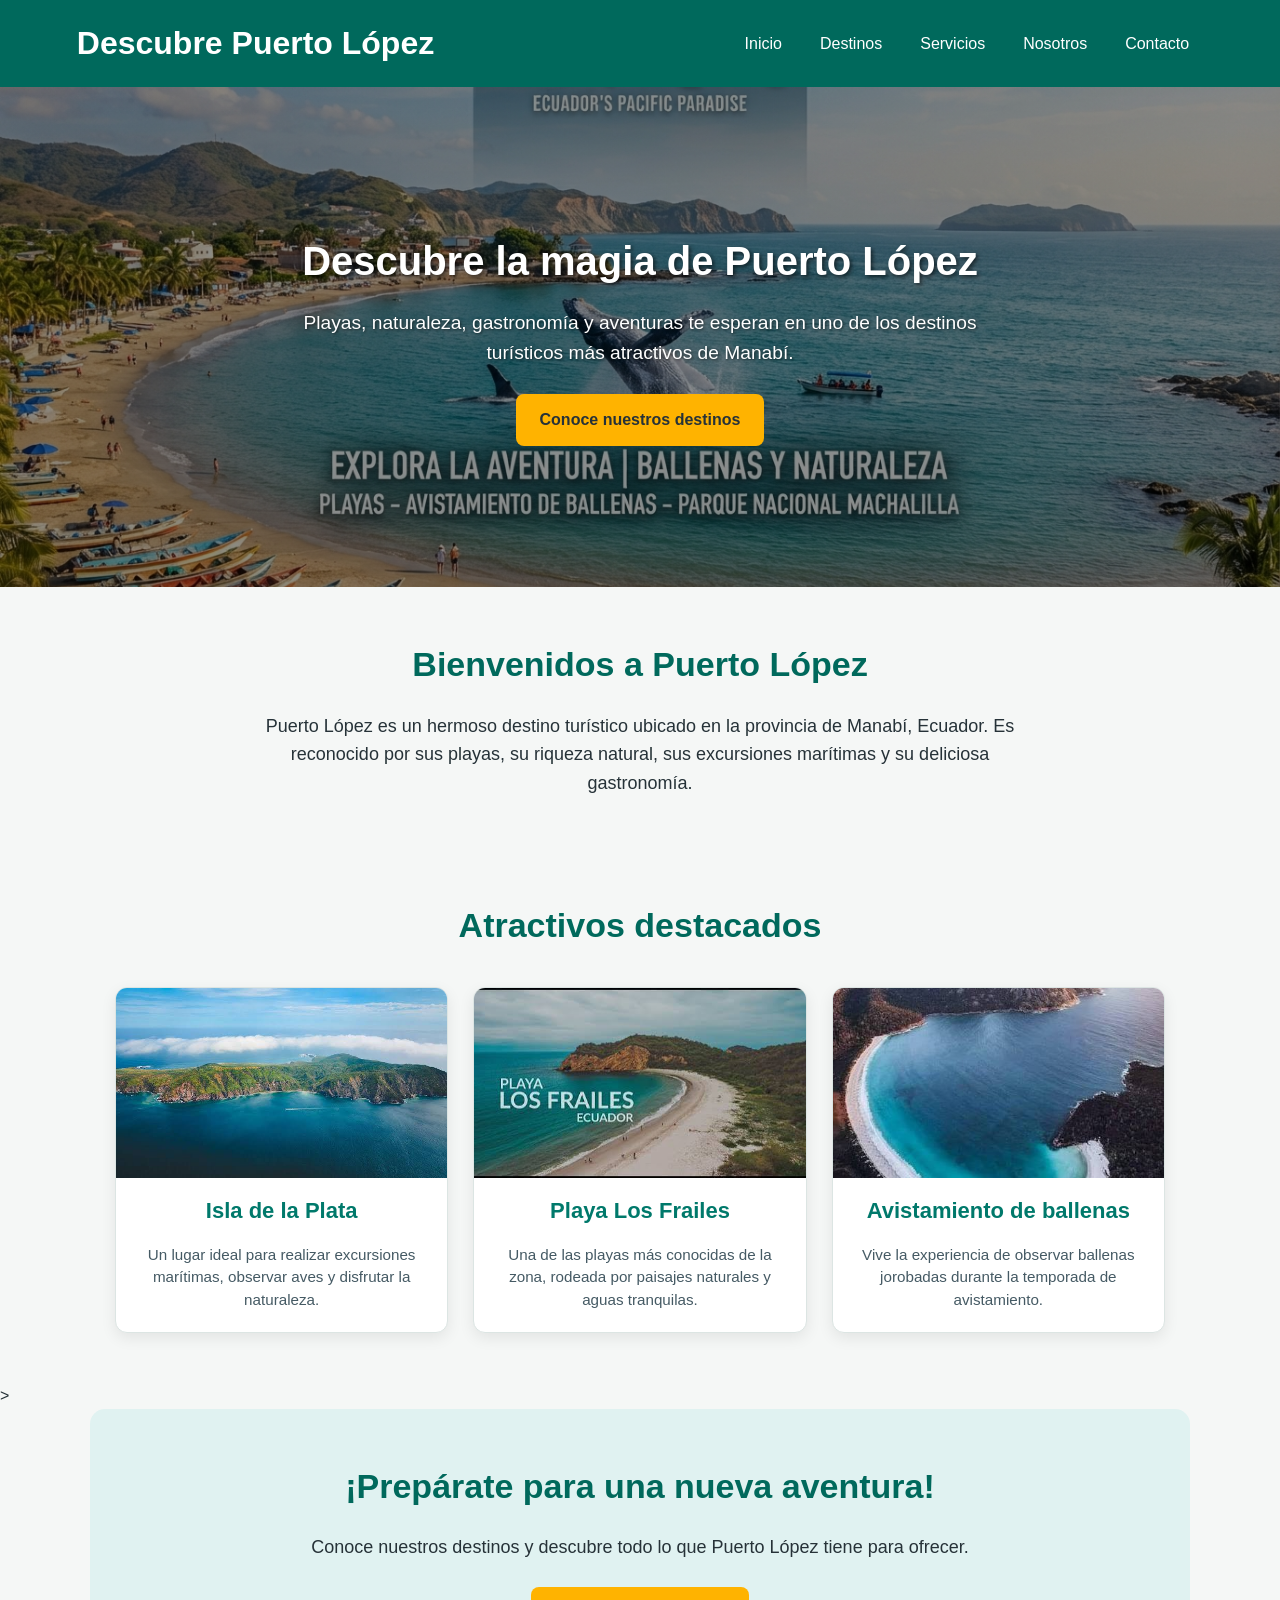
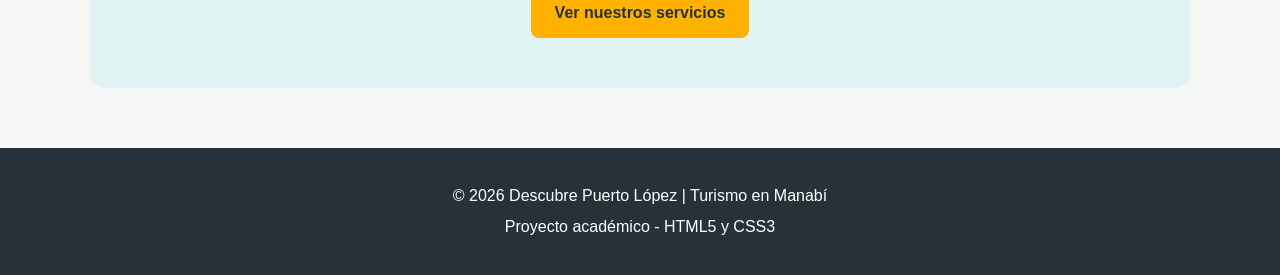
==== index.html @ af350017 "puerto lopez" ====
<!DOCTYPE html>
<html lang="es">

<head>
    <meta charset="UTF-8">
    <meta name="viewport" content="width=device-width, initial-scale=1.0">

    <title>Descubre Puerto López | Turismo en Manabí</title>

    <link rel="stylesheet" href="css/styles.css">
</head>

<body>

    <!-- ENCABEZADO -->
    <header>
        <div images="portada.jpg">
            <h1>Descubre Puerto López</h1>
        </div>

        <nav>
            <ul>
                <li><a href="index.html">Inicio</a></li>
                <li><a href="destinos.html">Destinos</a></li>
                <li><a href="servicios.html">Servicios</a></li>
                <li><a href="nosotros.html">Nosotros</a></li>
                <li><a href="contacto.html">Contacto</a></li>
            </ul>
        </nav>
    </header>


    <!-- SECCIÓN PRINCIPAL -->
    <main>

        <section class="hero">

            <div class="hero-contenido">
                <h2>Descubre la magia de Puerto López</h2>

                <p>
                    Playas, naturaleza, gastronomía y aventuras te esperan
                    en uno de los destinos turísticos más atractivos de Manabí.
                </p>

                <a href="destinos.html" class="boton">
                    Conoce nuestros destinos
                </a>
            </div>

        </section>


        <!-- INTRODUCCIÓN -->
        <section class="introduccion">

            <h2>Bienvenidos a Puerto López</h2>

            <p>
                Puerto López es un hermoso destino turístico ubicado en la
                provincia de Manabí, Ecuador. Es reconocido por sus playas,
                su riqueza natural, sus excursiones marítimas y su deliciosa
                gastronomía.
            </p>

        </section>


        <!-- ATRACTIVOS DESTACADOS -->
               <section class="atractivos">
                  <h2>Atractivos destacados</h2>
  
  <div class="atractivos-container">
    <div class="atractivo-card">
      <img src="images/isla de la plata.jpg" alt="Isla de la Plata" class="atractivo-img">
      <h3>Isla de la Plata</h3>
      <p>Un lugar ideal para realizar excursiones marítimas, observar aves y disfrutar la naturaleza.</p>
    </div>

    <div class="atractivo-card">
      <img src="images/frailes.jpg" alt="Playa Los Frailes" class="atractivo-img">
      <h3>Playa Los Frailes</h3>
      <p>Una de las playas más conocidas de la zona, rodeada por paisajes naturales y aguas tranquilas.</p>
    </div>

    <div class="atractivo-card">
      <img src="images/isla de los frailes.jpg" alt="Avistamiento de ballenas" class="atractivo-img">
      <h3>Avistamiento de ballenas</h3>
      <p>Vive la experiencia de observar ballenas jorobadas durante la temporada de avistamiento.</p>
    </div>
  </div>
</section>>


        <!-- LLAMADA A LA ACCIÓN -->
        <section class="llamada">

            <h2>¡Prepárate para una nueva aventura!</h2>

            <p>
                Conoce nuestros destinos y descubre todo lo que Puerto López
                tiene para ofrecer.
            </p>

            <a href="servicios.html" class="boton">
                Ver nuestros servicios
            </a>

        </section>

    </main>


    <!-- PIE DE PÁGINA -->
    <footer>

        <p>
            © 2026 Descubre Puerto López | Turismo en Manabí
        </p>

        <p>
            Proyecto académico - HTML5 y CSS3
        </p>

    </footer>

</body>

</html>
---- css/styles.css ----
/* ==============================
   CONFIGURACIÓN GENERAL
   ============================== */

* {
    margin: 0;
    padding: 0;
    box-sizing: border-box;
}

html {
    scroll-behavior: smooth;
}

body {
    font-family: Arial, Helvetica, sans-serif;
    background-color: #f5f7f6;
    color: #263238;
    line-height: 1.6;
}


/* ==============================
   ENCABEZADO Y MENÚ
   ============================== */

header {
    background-color: #00695c;
    color: white;
    padding: 18px 6%;
    display: flex;
    justify-content: space-between;
    align-items: center;
    flex-wrap: wrap;
}

.logo h1 {
    font-size: 26px;
}

nav ul {
    list-style: none;
    display: flex;
    gap: 10px;
    flex-wrap: wrap;
}

nav a {
    color: white;
    text-decoration: none;
    padding: 10px 14px;
    border-radius: 6px;
    transition: 0.3s;
}

nav a:hover,
nav a:focus {
    background-color: #004d40;
    outline: none;
}


/* ==============================
   SECCIÓN HERO
   ============================== */

.hero {
    min-height: 500px;
    background-image:
        linear-gradient(rgba(0, 0, 0, 0.45), rgba(0, 0, 0, 0.45)),
        url("../images/portada.jpg");
    background-size: cover;
    background-position: center;
    display: flex;
    justify-content: center;
    align-items: center;
    text-align: center;
    color: white;
    padding: 20px;
}

.hero-contenido {
    max-width: 750px;
    margin: 0 auto;
}

.hero h2 {
    font-size: 2.5rem;
    font-weight: 700;
    margin-bottom: 15px;
    text-shadow: 2px 2px 4px rgba(0, 0, 0, 0.6);
}

.hero p {
    font-size: 1.2rem;
    margin-bottom: 25px;
    text-shadow: 1px 1px 3px rgba(0, 0, 0, 0.6);
}


/* ==============================
   BOTONES
   ============================== */

.boton {
    display: inline-block;
    background-color: #ffb300;
    color: #263238;
    text-decoration: none;
    padding: 13px 24px;
    border-radius: 8px;
    font-weight: bold;
    transition: 0.3s;
}

.boton:hover,
.boton:focus {
    background-color: #ffa000;
    transform: translateY(-2px);
    outline: 3px solid rgba(255, 179, 0, 0.35);
}


/* ==============================
   SECCIONES GENERALES Y TÍTULOS
   ============================== */

.introduccion,
.destacados,
.atractivos,
.llamada,
.sobre-nosotros,
.nuestros-valores {
    max-width: 1100px;
    margin: 0 auto;
    padding: 50px 25px;
    text-align: center;
}

.introduccion h2,
.destacados h2,
.atractivos h2,
.llamada h2,
.sobre-nosotros h2,
.nuestros-valores h2,
.nosotros h2,
.cta h2 {
    color: #00695c;
    font-size: 34px;
    margin-bottom: 20px;
    text-align: center;
}

.introduccion p {
    max-width: 800px;
    margin: auto;
    font-size: 18px;
}


/* ==============================
   TARJETAS DE ATRACTIVOS
   ============================== */

.tarjetas,
.atractivos-container {
    display: flex;
    justify-content: center;
    flex-wrap: wrap;
    gap: 25px;
    margin-top: 35px;
}

.tarjeta,
.atractivo-card {
    background-color: white;
    border-radius: 12px;
    border: 1px solid #dce5e3;
    box-shadow: 0 5px 15px rgba(0, 0, 0, 0.08);
    transition: transform 0.3s ease, box-shadow 0.3s ease;
    overflow: hidden;
    flex: 1;
    min-width: 280px;
    max-width: 350px;
    text-align: center;
}

.tarjeta:hover,
.atractivo-card:hover {
    transform: translateY(-6px);
    box-shadow: 0 10px 25px rgba(0, 0, 0, 0.15);
}

.tarjeta img,
.atractivo-img {
    width: 100%;
    height: 190px;
    object-fit: cover;
    display: block;
}

.tarjeta h3,
.atractivo-card h3 {
    color: #00796b;
    font-size: 22px;
    margin: 15px;
}

.tarjeta p,
.atractivo-card p {
    color: #455a64;
    font-size: 0.95rem;
    margin: 0 15px 20px 15px;
    line-height: 1.5;
}


/* ==============================
   SECCIÓN NOSOTROS (MISIÓN, VISIÓN Y VALORES)
   ============================== */

.mision-vision-container, 
.nosotros-grid {
    display: flex;
    justify-content: center;
    align-items: stretch;
    flex-wrap: wrap;
    gap: 30px;
    max-width: 900px;
    margin: 30px auto;
}

.valores-container, 
.valores-grid {
    display: grid;
    grid-template-columns: repeat(2, minmax(280px, 350px));
    gap: 25px;
    justify-content: center;
    max-width: 900px;
    margin: 30px auto;
}

.valor-card, 
.mision-card, 
.vision-card {
    background: white;
    padding: 25px;
    border-radius: 12px;
    border: 1px solid #dce5e3;
    box-shadow: 0 4px 12px rgba(0, 0, 0, 0.08);
    text-align: center;
    width: 100%;
}


/* ==============================
   LLAMADA A LA ACCIÓN
   ============================== */

.llamada {
    background-color: #e0f2f1;
    max-width: 1100px;
    margin-bottom: 60px;
    border-radius: 15px;
}

.llamada p {
    margin-bottom: 25px;
    font-size: 18px;
}


/* ==============================
   FORMULARIO DE CONTACTO
   ============================== */

.formulario-seccion {
    max-width: 800px;
    margin: 0 auto 70px;
    padding: 0 25px;
}

.formulario {
    background-color: white;
    padding: 35px;
    border-radius: 12px;
    border: 1px solid #dce5e3;
    box-shadow: 0 5px 18px rgba(0, 0, 0, 0.08);
}

.campo {
    margin-bottom: 20px;
}

.campo label {
    display: block;
    margin-bottom: 7px;
    font-weight: bold;
    color: #37474f;
}

.campo input,
.campo select,
.campo textarea {
    width: 100%;
    padding: 12px;
    border: 1px solid #b0bec5;
    border-radius: 6px;
    font-family: Arial, Helvetica, sans-serif;
    font-size: 16px;
    background-color: #fafafa;
}

.campo input:focus,
.campo select:focus,
.campo textarea:focus {
    border-color: #00796b;
    outline: 3px solid rgba(0, 121, 107, 0.15);
}

.campo textarea {
    resize: vertical;
}

.formulario .boton {
    border: none;
    cursor: pointer;
    font-size: 16px;
}


/* ==============================
   PIE DE PÁGINA
   ============================== */

footer {
    background-color: #263238;
    color: white;
    text-align: center;
    padding: 30px 20px;
    margin-top: 30px;
}

footer p {
    margin: 5px;
}


/* ==============================
   DISEÑO RESPONSIVE
   ============================== */

/* TABLET (max-width: 768px) */
@media (max-width: 768px) {
    header {
        flex-direction: column;
        gap: 15px;
        text-align: center;
    }

    nav ul {
        justify-content: center;
    }

    .hero {
        min-height: 450px;
    }

    .hero h2 {
        font-size: 32px;
    }

    .hero p {
        font-size: 18px;
    }

    .valores-container, 
    .valores-grid {
        grid-template-columns: 1fr;
        max-width: 450px;
    }
}

/* CELULAR (max-width: 480px) */
@media (max-width: 480px) {
    header {
        padding: 15px 10px;
    }

    .logo h1 {
        font-size: 22px;
    }

    nav ul {
        flex-direction: column;
        width: 100%;
        gap: 5px;
    }

    nav a {
        display: block;
    }

    .hero {
        min-height: 420px;
        padding: 30px 15px;
    }

    .hero h2 {
        font-size: 26px;
    }

    .hero p {
        font-size: 16px;
    }

    .introduccion,
    .destacados,
    .atractivos,
    .llamada {
        padding: 40px 18px;
    }

    .tarjeta,
    .atractivo-card {
        max-width: 100%;
    }

    .boton {
        padding: 12px 18px;
    }
}
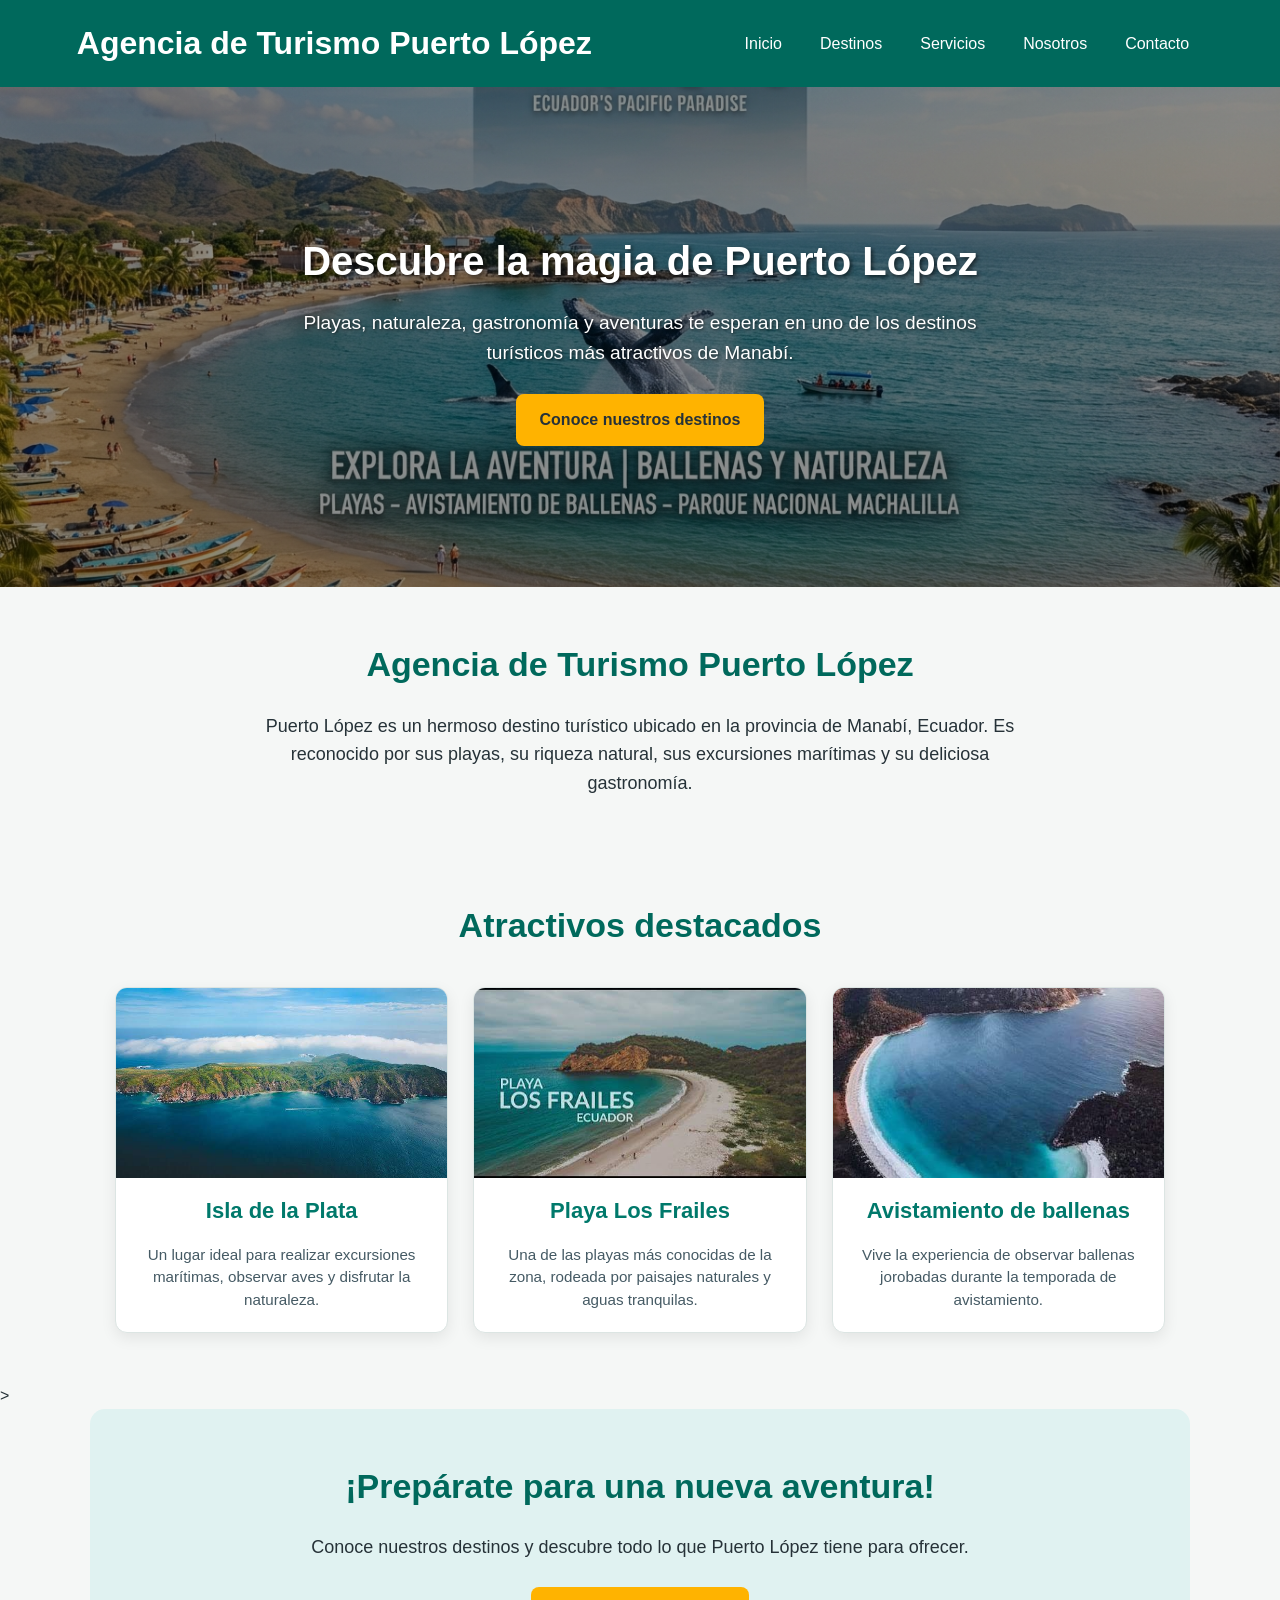
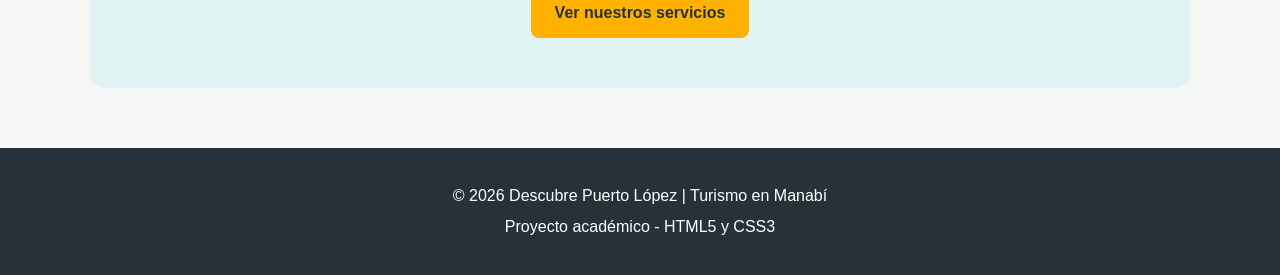
==== commit 9caed5bd: "Cambio de portada" ====
--- a/index.html
+++ b/index.html
@@ -5,7 +5,7 @@
     <meta charset="UTF-8">
     <meta name="viewport" content="width=device-width, initial-scale=1.0">
 
-    <title>Descubre Puerto López | Turismo en Manabí</title>
+    <title>Agencia de Turismo Puerto López</title>
 
     <link rel="stylesheet" href="css/styles.css">
 </head>
@@ -15,7 +15,7 @@
     <!-- ENCABEZADO -->
     <header>
         <div images="portada.jpg">
-            <h1>Descubre Puerto López</h1>
+            <h1>Agencia de Turismo Puerto López</h1>
         </div>
 
         <nav>
@@ -54,7 +54,7 @@
         <!-- INTRODUCCIÓN -->
         <section class="introduccion">
 
-            <h2>Bienvenidos a Puerto López</h2>
+            <h2>Agencia de Turismo Puerto López</h2>
 
             <p>
                 Puerto López es un hermoso destino turístico ubicado en la
